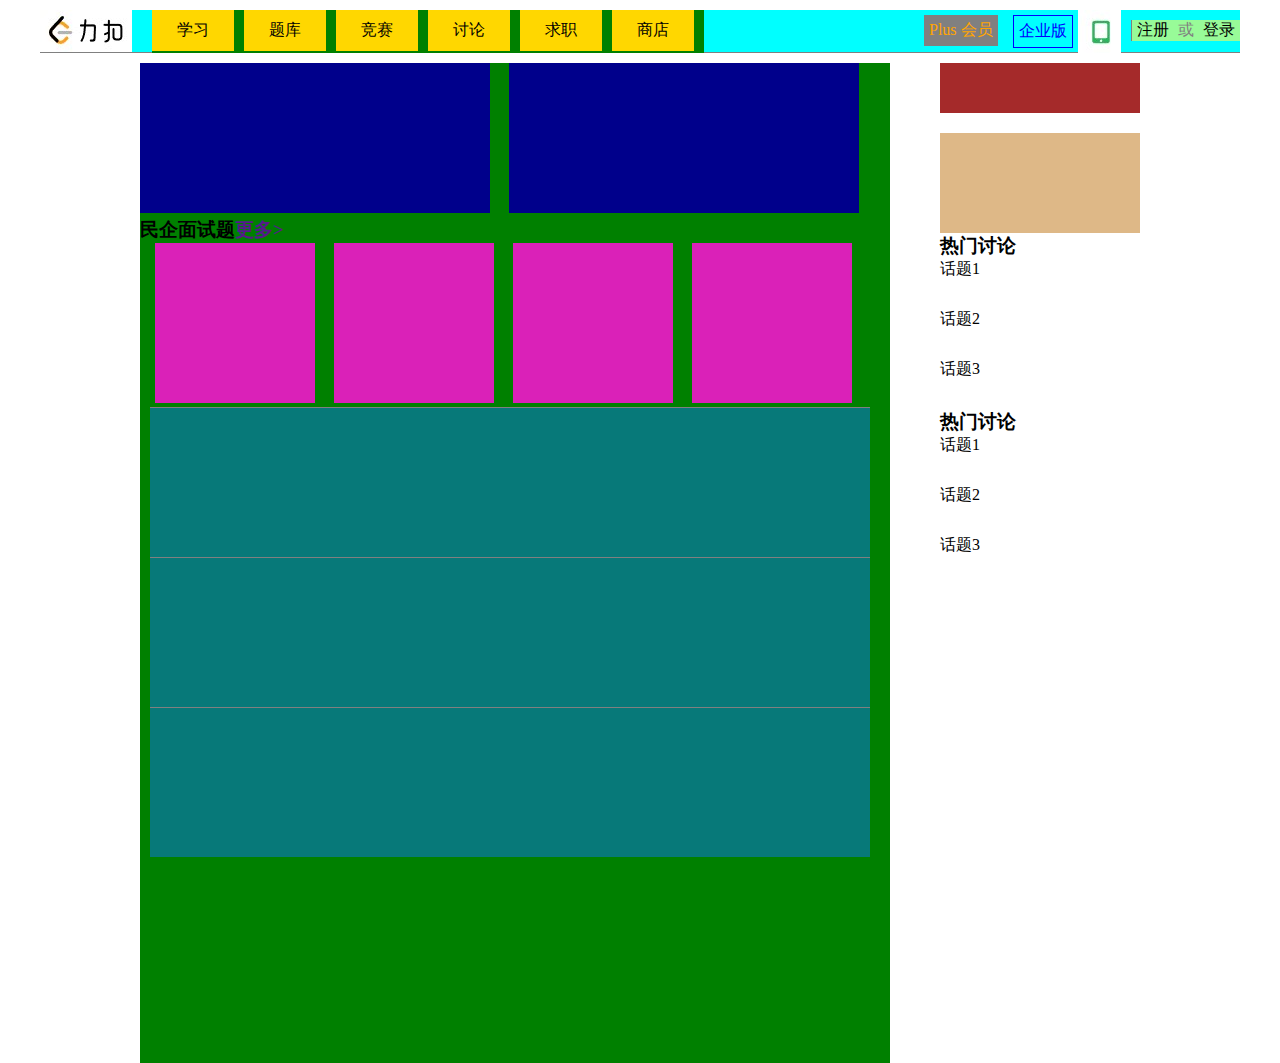
==== project/Index.html @ 1c1a1b1f "Add files via upload" ====
<!DOCTYPE html>
<html lang="en">
<head>
    <meta charset="UTF-8">
    <meta http-equiv="X-UA-Compatible" content="IE=edge">
    <meta name="viewport" content="width=device-width, initial-scale=1.0">
    <title>Document</title>
    <link rel="stylesheet" href="style.css">

</head>
<body>
<title>LeetCode</title>
<!-- 头部部分 -->
    <div class="header wrapper">
        <h1>
            <a href="" ><img src="img/logo.jpg" title=""></a>
        </h1>
        <!-- 导航区 -->
        <div class="navi-left">
         <ul>
            <li><a href="">学习</a></li>
            <li><a href="">题库</a></li>
            <li><a href="">竞赛</a></li>
            <li><a href="">讨论</a></li>
            <li><a href="">求职</a></li>
            <li><a href="">商店</a></li>
         </ul>
        </div>
         <!-- 剩余部分 -->
        <div class="navi-plus">
            Plus 会员
        </div>
        <a href="" class="enterprise">企业版</a>
        <a href=""><img src="img/phone.jpg" title=""></a>
        <div class="navi-right">
            <a href="">注册</a>
            或
            <a href="">登录</a>
        </div>
    </div>
<!-- 主体 -->
    <div class="main wrapper ">
        <!-- 左栏 -->
        <div class="left-part">
            <!-- 讨论部分 -->
            <div class="discussion">
                <ul>
                    <li></li>
                    <li></li>
                </ul>
            </div>
            <!-- 面试题部分 -->
            <div class="question">
                <h3>民企面试题<a href="">更多></a></h3>
                <ul>
                    <li></li>
                    <li></li>
                    <li></li>
                    <li></li>
                </ul>
            </div>
            <!-- 文章部分 -->
            <div class="article">
                <ul>
                    <li></li>
                    <li></li>
                    <li></li>
                </ul>
            </div>
        </div>

        <!-- 右栏 -->
        <div class="right-part">
        <!-- 搜索栏 -->
            <div class="search">

            </div>
        <!-- 轮播图 -->
            <div class="banner">

            </div>
        <!-- 热门讨论 -->
        <div class="rank">
            <h3>热门讨论</h3>
            <dl>
                <li>话题1</li>
                <li>话题2</li>
                <li>话题3</li>
            </dl>
            <div class="rank2">
                <h3>热门讨论</h3>
                <dl>
                    <li>话题1</li>
                    <li>话题2</li>
                    <li>话题3</li>
                </dl>
        </div>
        </div>
      
        
        
        
        <!-- <div class="choose">

        </div> -->
    </div>
    
</body>
</html>
---- project/style.css ----
* {
    margin: 0;
    padding: 0;
    box-sizing: border-box;
}
/* 清除超链接默认样式 */
li{
    list-style: none;
}
/* 清除li默认样式 */
a{
    text-decoration: none;
}
/* 清除浮动影响 */
.clearfix{
    overflow: hidden;
}
/* wrapper负责居中效果 */
.wrapper {
    margin: 0 auto;
    width: 1200px;
}
/* header负责顶部 */
.header {
height: 43px;
background-color: aqua;
border-bottom: 1px solid grey;
margin: 10px auto;
}
h1{
    float: left;
}
.navi-left {
float: left;
height: 43px;
margin: auto 20px;
background-color: green;
}
.navi-left li{
    float: left;
    margin-right: 10px;
    background-color: gold;
}
/* 文字内容 */
.navi-left li a{
    display: block;
    color: black;
    margin: 10px 20px;
    padding: 0 5px;
}
.navi-plus {
    float: left;
    margin: 5px 10px auto 200px;
    background-color: grey;
    padding: 5px 5px;
    color: orange;
}
.enterprise{
    display: block;
    float: left;
    border: 1px solid blue;
    margin: 5px 5px;
    padding: 5px;
    color: blue;
}
.navi-right{
    float: right;
    margin-top: 10px;
    color:gray;
    border-left: 1px solid gray;
    background-color: palegreen;
}
.navi-right a{
    display: inline;
    color: black;
    margin:10px 5px;
}
/*  讨论区*/
.main{
    width: 1000px;
    height: 1000px;
    background-color: transparent;
}
.left-part{
    background-color: green;
    float:left;
    height: 100%;
    width: 750px;
    /* margin-right: 250px; */
}
/* .right-part{
    height: 100%;
    background-color: red;
} */
/* .discussion{
    float: left;
} */
.discussion li{
display: inline-block;
width: 350px;
height: 150px;
background-color: darkblue;
margin-right: 15px;
}

/* .question{
    float: left;
    width: 300px;
    height: 150px;
    background-color: wheat;
} */
/* .question>a{
    color:gray;
} */
.question li{
    
    display: inline-block;
    width: 160px;
    height: 160px;
    background-color: rgb(218, 33, 184);
    margin-left: 15px;
}
.article li{
    width: 720px;
    height: 150px;
    background-color: #077979;
    border-top: 1px solid gray;
    margin: 0 10px;
}
/*  */
/* .choose{
    float: right;
    width: 200px;
    height: 70px;
    background-color: olive;
    margin-top: 100px;
} */
.search{
    float: right;
    width: 200px;
    height: 50px;
    background-color: brown;
}
.banner{
float:right;
width: 200px;
height: 100px;
background-color: burlywood;
margin-top: 20px;
}
.rank{
float: right;
width: 200px;
    
}
.rank li{
    height: 50px;
}
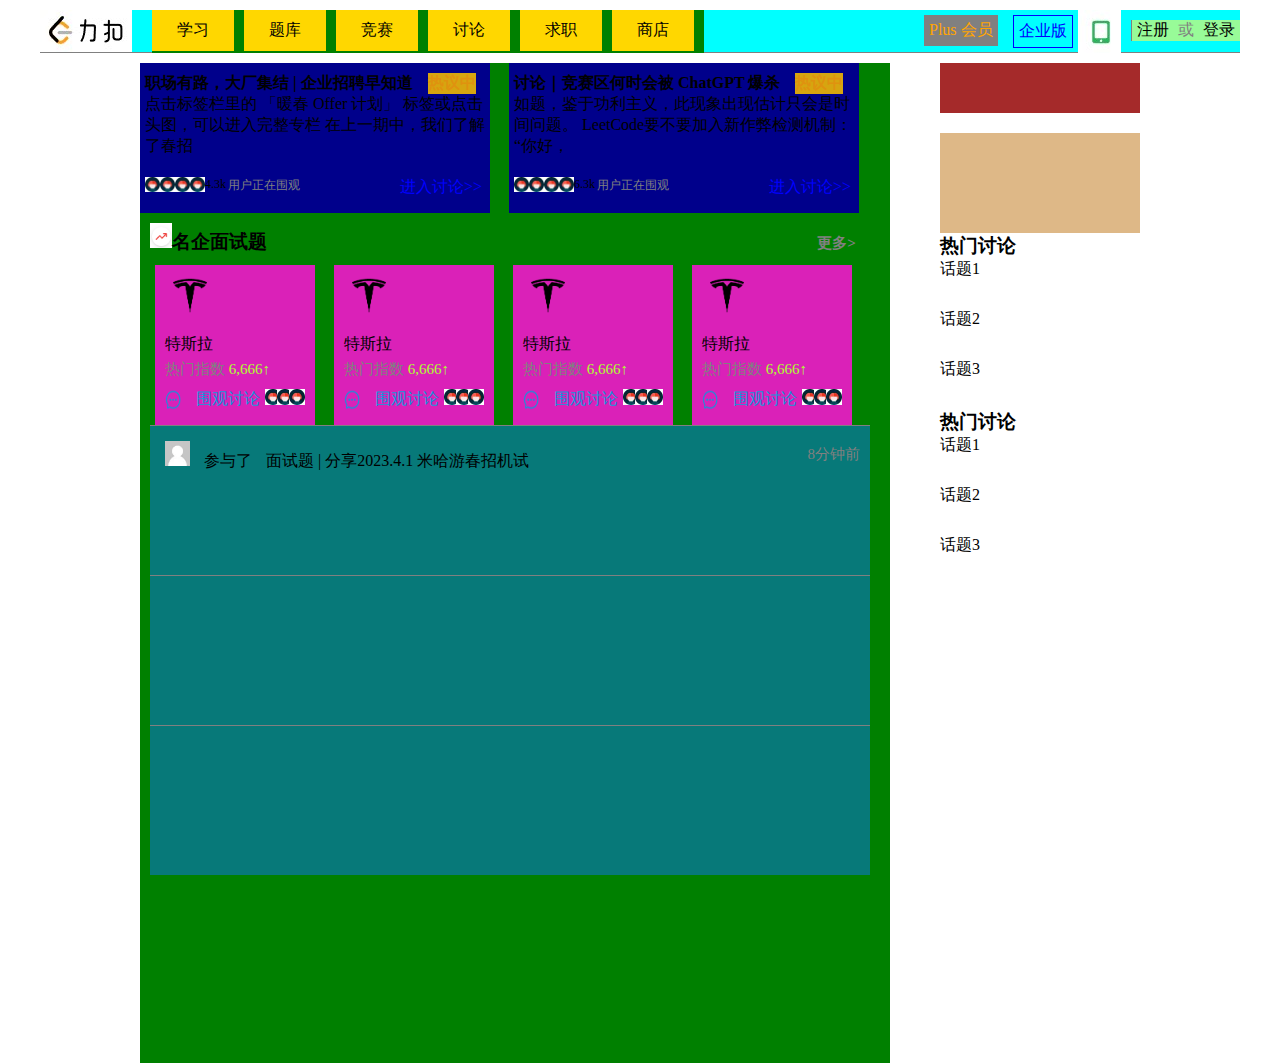
==== commit 5555da43: "Add files via upload" ====
--- a/project/Index.html
+++ b/project/Index.html
@@ -42,27 +42,143 @@
     <div class="main wrapper ">
         <!-- 左栏 -->
         <div class="left-part">
+
             <!-- 讨论部分 -->
             <div class="discussion">
                 <ul>
-                    <li></li>
-                    <li></li>
+                    <li>
+                        <a href="">
+                            <h4>职场有路，大厂集结  |  企业招聘早知道<span class="user-hot">热议中</span></h4>
+                            点击标签栏里的 「暖春 Offer 计划」 标签或点击头图，可以进入完整专栏 在上一期中，我们了解了春招
+                            <div class="user-bottom">
+                                <span class="user">
+                                    <div class="user-img"><img src="img/user/1.jpg"></div>
+                                    <div class="user-img"><img src="img/user/1.jpg"></div>
+                                    <div class="user-img"><img src="img/user/1.jpg"></div>
+                                    <div class="user-img"><img src="img/user/1.jpg"></div>
+                                </span>
+                                <span class="user-num-1">4.3k</span>
+                                <span class="user-num-2">用户正在围观</span>
+                                <span class="user-enter">进入讨论>></span>
+                            </div>
+                            
+                        </a>
+                    </li>
+                    <li>
+                        <a href="">
+                            <h4>讨论｜竞赛区何时会被 ChatGPT 爆杀<span class="user-hot">热议中</span></h4></h4>
+                            如题，鉴于功利主义，此现象出现估计只会是时间问题。 LeetCode要不要加入新作弊检测机制：“你好，
+                            <div class="user-bottom">
+                                <span class="user">
+                                    <div class="user-img"><img src="img/user/1.jpg"></div>
+                                    <div class="user-img"><img src="img/user/1.jpg"></div>
+                                    <div class="user-img"><img src="img/user/1.jpg"></div>
+                                    <div class="user-img"><img src="img/user/1.jpg"></div>
+                                </span>
+                                <span class="user-num-1">6.3k</span>
+                                <span class="user-num-2">用户正在围观</span>
+                                <span class="user-enter">进入讨论>></span>
+                            </div>
+                            
+                        </a>
+
+                    </li>
                 </ul>
             </div>
+
             <!-- 面试题部分 -->
             <div class="question">
-                <h3>民企面试题<a href="">更多></a></h3>
+                <h3><img class="question-img" src="img/屏幕截图 2023-03-13 212147.png">名企面试题<span><a class="question-more" href="">更多></a></span></h3>
+                
                 <ul>
-                    <li></li>
-                    <li></li>
-                    <li></li>
-                    <li></li>
+                    <li>
+                     <a class="company" href="">
+                        <img src="img/company (1).png">
+                        <div class="company-name">特斯拉</div>
+                        <div class="company-hot">热门指数
+                            <span class="company-num">6,666↑</span>
+                        </div>
+                     </a>
+                     <a class="company-discuss" href="">
+                        <img src="img/消息-置灰 (1).png">
+                        <span>围观讨论</span>
+                        <span class="company-user">
+                            <div><img src="img/user/1.jpg"></div>
+                            <div><img src="img/user/1.jpg"></div>
+                            <div><img src="img/user/1.jpg"></div>
+                        </span>
+                     </a>   
+                    </li>
+                    <li>
+                        <a class="company" href="">
+                           <img src="img/company (1).png">
+                           <div class="company-name">特斯拉</div>
+                           <div class="company-hot">热门指数
+                               <span class="company-num">6,666↑</span>
+                           </div>
+                        </a>
+                        <a class="company-discuss" href="">
+                           <img src="img/消息-置灰 (1).png">
+                           <span>围观讨论</span>
+                           <span class="company-user">
+                               <div><img src="img/user/1.jpg"></div>
+                               <div><img src="img/user/1.jpg"></div>
+                               <div><img src="img/user/1.jpg"></div>
+                           </span>
+                        </a>   
+                    </li>
+                    <li>
+                        <a class="company" href="">
+                           <img src="img/company (1).png">
+                           <div class="company-name">特斯拉</div>
+                           <div class="company-hot">热门指数
+                               <span class="company-num">6,666↑</span>
+                           </div>
+                        </a>
+                        <a class="company-discuss" href="">
+                           <img src="img/消息-置灰 (1).png">
+                           <span>围观讨论</span>
+                           <span class="company-user">
+                               <div><img src="img/user/1.jpg"></div>
+                               <div><img src="img/user/1.jpg"></div>
+                               <div><img src="img/user/1.jpg"></div>
+                           </span>
+                        </a>   
+                    </li>
+                    <li>
+                        <a class="company" href="">
+                           <img src="img/company (1).png">
+                           <div class="company-name">特斯拉</div>
+                           <div class="company-hot">热门指数
+                               <span class="company-num">6,666↑</span>
+                           </div>
+                        </a>
+                        <a class="company-discuss" href="">
+                           <img src="img/消息-置灰 (1).png">
+                           <span>围观讨论</span>
+                           <span class="company-user">
+                               <div><img src="img/user/1.jpg"></div>
+                               <div><img src="img/user/1.jpg"></div>
+                               <div><img src="img/user/1.jpg"></div>
+                           </span>
+                        </a>   
+                    </li>
                 </ul>
             </div>
+
             <!-- 文章部分 -->
             <div class="article">
                 <ul>
-                    <li></li>
+                    <li>
+                        <div class="article-title">
+                           <div>
+                                <a href=""><img src="img/user/2.jpg"></a>
+                                <span>参与了</span>
+                                <a href="">面试题 | 分享2023.4.1 米哈游春招机试</a>
+                           </div>
+                            <div class="article-min">8分钟前</div>
+                        </div>
+                    </li>
                     <li></li>
                     <li></li>
                 </ul>
--- a/project/style.css
+++ b/project/style.css
@@ -10,6 +10,7 @@
 /* 清除li默认样式 */
 a{
     text-decoration: none;
+    color: black;
 }
 /* 清除浮动影响 */
 .clearfix{
@@ -101,6 +102,7 @@
 height: 150px;
 background-color: darkblue;
 margin-right: 15px;
+padding: 10px 5px;
 }
 
 /* .question{
@@ -112,6 +114,51 @@
 /* .question>a{
     color:gray;
 } */
+
+
+/* 讨论区样式 */
+/* .choose{
+    float: right;
+    width: 200px;
+    height: 70px;
+    background-color: olive;
+    margin-top: 100px;
+} */
+.user-bottom{
+    display: flex;
+    margin-top: 20px;
+}
+.user-hot{
+    display: inline-block;
+    background-color: #d6a510;
+    color: #e28e0fd6;
+    margin-left: 15px;
+}
+.user{
+display: flex;
+flex-wrap: nowrap;
+flex-direction: row;
+}
+.user-img img{
+    width: 15px;
+}
+.user-num-1{
+    display: flex;
+    font-size: 12px;
+    margin-right: 2px;
+}
+.user-num-2{
+    display: flex;
+    font-size: 12px;
+    color: gray;
+}
+.user-enter{
+    position: relative;
+    right: -100px;
+    color: blue;
+}
+
+/* 面试题区样式 */
 .question li{
     
     display: inline-block;
@@ -120,6 +167,60 @@
     background-color: rgb(218, 33, 184);
     margin-left: 15px;
 }
+.question h3{
+    margin: 10px;
+}
+.question-img{
+    height: 25px;
+    
+}
+.question-more{
+    position: relative;
+    left: 550px;
+    font-size: 15px;
+    color:  gray;
+}
+.company img{
+    width: 50px;
+    margin: 5px 10px;
+}
+.company-name{
+    margin: 5px 10px;
+}
+.company-hot{
+    font-size: 15px;
+    color: grey;
+    margin: 5px 10px;
+}
+.company-num{
+    width:10px;
+    color:greenyellow;
+}
+.company-discuss{
+    display: flex;
+    margin: 10px 10px;
+
+}
+.company-discuss img{
+    width: 16px;
+    margin-right: 10px;
+}
+.company-discuss span{
+    font-size: 16px;
+    color: #1296db;
+    margin-left: 5px;
+}
+.company-user{
+    display: flex;
+    flex-wrap: nowrap;
+    flex-direction: row;
+    width: 16px;
+}
+.company-user div{
+    width: 12px;
+}
+/* 文章区样式 */
+
 .article li{
     width: 720px;
     height: 150px;
@@ -127,14 +228,26 @@
     border-top: 1px solid gray;
     margin: 0 10px;
 }
-/*  */
-/* .choose{
-    float: right;
-    width: 200px;
-    height: 70px;
-    background-color: olive;
-    margin-top: 100px;
-} */
+
+.article-title{
+    display: flex;
+    margin-top: 10px;
+    justify-content: space-between;
+    align-items: center;
+}
+.article-title img{
+    width: 25px;
+    margin-top: 5px;
+    margin-left: 15px;
+}
+.article-title span{
+    margin:0 10px;
+}
+.article-min{
+    color: gray;
+    margin-right: 10px;
+    font-size: 15px;
+}
 .search{
     float: right;
     width: 200px;
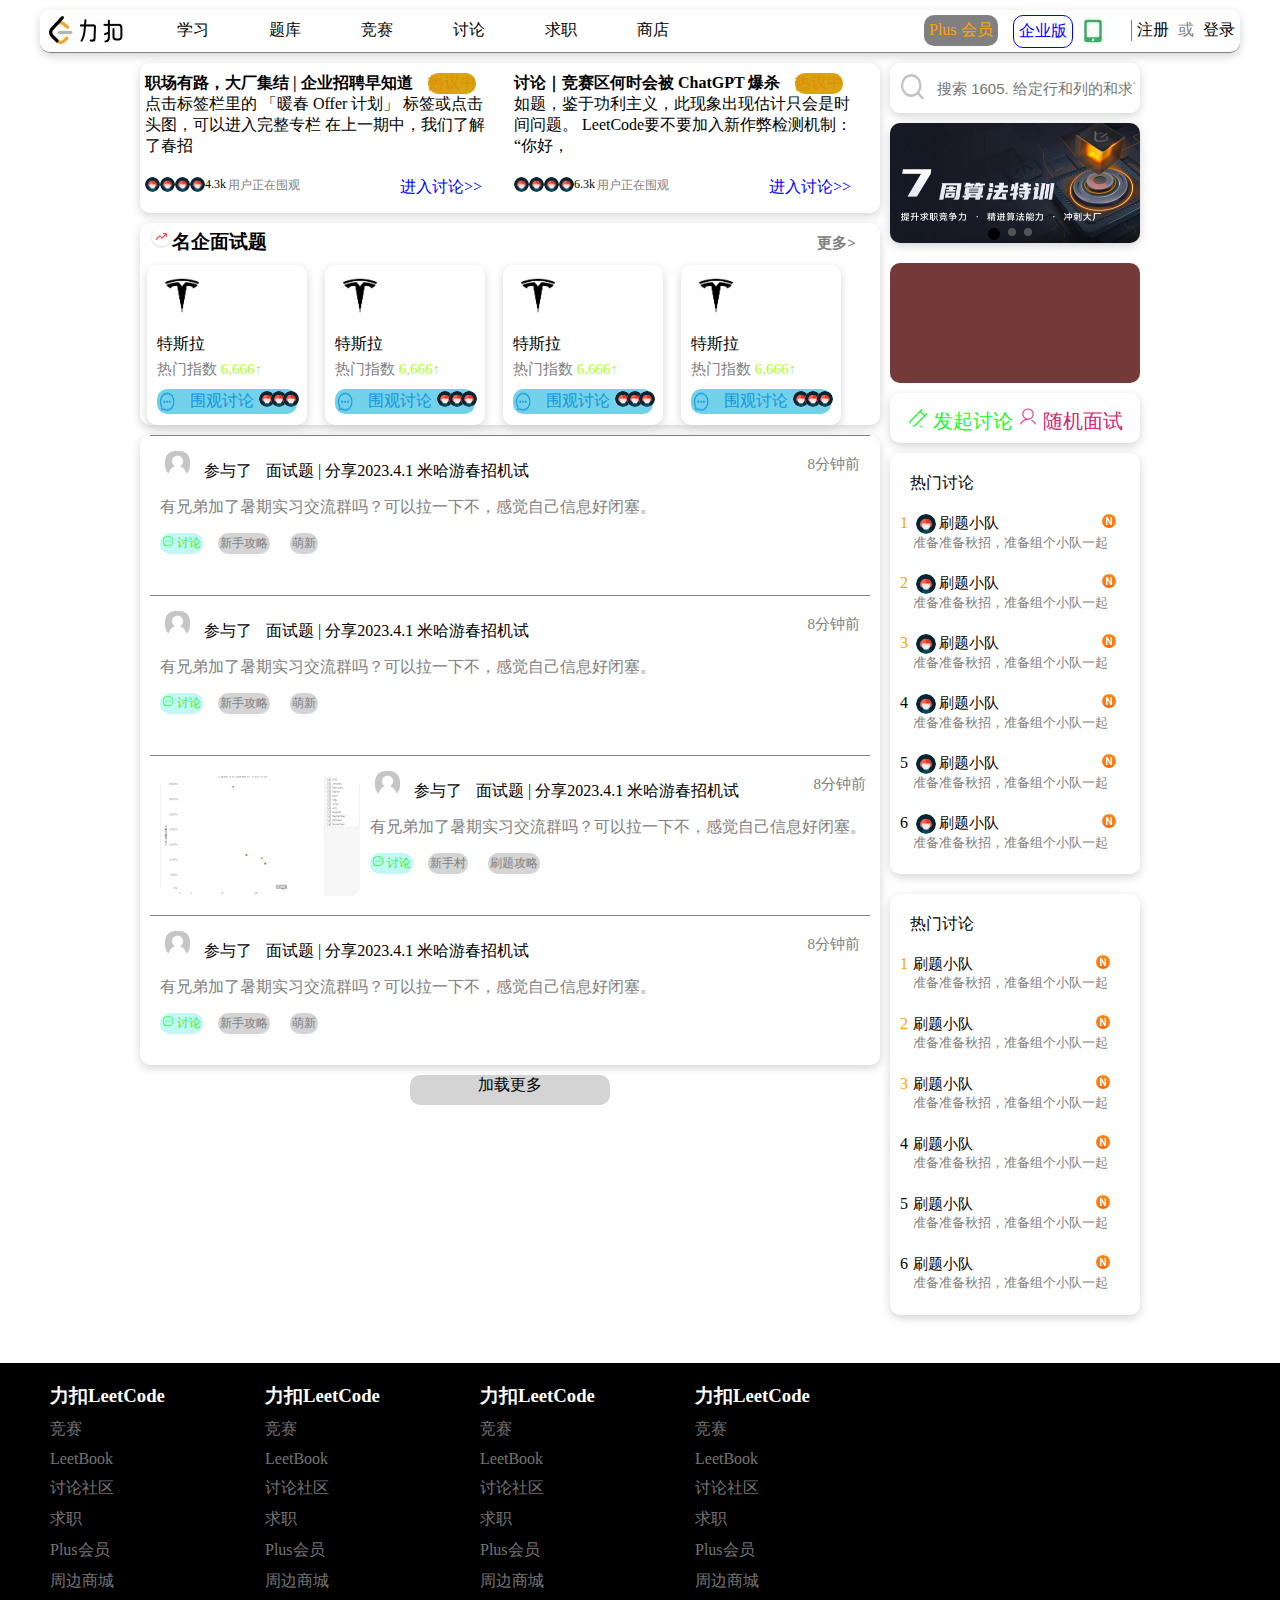
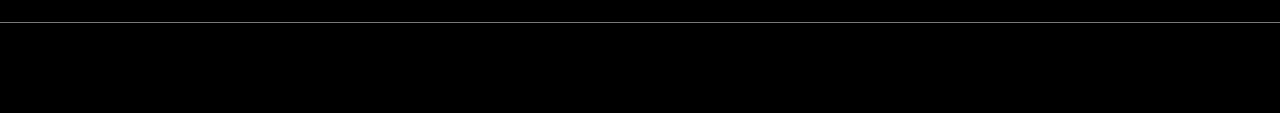
==== commit 636ec5e4: "Add files via upload" ====
--- a/project/Index.html
+++ b/project/Index.html
@@ -11,7 +11,7 @@
 <body>
 <title>LeetCode</title>
 <!-- 头部部分 -->
-    <div class="header wrapper">
+    <div class="header wrapper shadow">
         <h1>
             <a href="" ><img src="img/logo.jpg" title=""></a>
         </h1>
@@ -26,12 +26,12 @@
             <li><a href="">商店</a></li>
          </ul>
         </div>
-         <!-- 剩余部分 -->
+         <!-- 导航剩余部分 -->
         <div class="navi-plus">
             Plus 会员
         </div>
         <a href="" class="enterprise">企业版</a>
-        <a href=""><img src="img/phone.jpg" title=""></a>
+        <a href="" ><img class="navi-phone" src="img/phone.jpg" title=""></a>
         <div class="navi-right">
             <a href="">注册</a>
             或
@@ -44,7 +44,7 @@
         <div class="left-part">
 
             <!-- 讨论部分 -->
-            <div class="discussion">
+            <div class="discussion shadow">
                 <ul>
                     <li>
                         <a href="">
@@ -87,7 +87,7 @@
             </div>
 
             <!-- 面试题部分 -->
-            <div class="question">
+            <div class="question shadow">
                 <h3><img class="question-img" src="img/屏幕截图 2023-03-13 212147.png">名企面试题<span><a class="question-more" href="">更多></a></span></h3>
                 
                 <ul>
@@ -167,7 +167,7 @@
             </div>
 
             <!-- 文章部分 -->
-            <div class="article">
+            <div class="article shadow">
                 <ul>
                     <li>
                         <div class="article-title">
@@ -178,38 +178,291 @@
                            </div>
                             <div class="article-min">8分钟前</div>
                         </div>
-                    </li>
-                    <li></li>
-                    <li></li>
+                        <a>
+                            <div class="article-text">有兄弟加了暑期实习交流群吗？可以拉一下不，感觉自己信息好闭塞。</div>
+                        </a>
+                        <div class="article-bottom">
+                            <div class="article-series">
+                                <img src="img/消息-置灰 (2).png">
+                                <a href="">讨论</a>
+                            </div>
+                            <div class="article-tag">
+                                <a href="">新手攻略</a>
+                            </div>
+                            <div class="article-tag">
+                                <a href="">萌新</a>
+                            </div>
+                        </div>
+                    </li>
+                    <li>
+                        <div class="article-title">
+                           <div>
+                                <a href=""><img src="img/user/2.jpg"></a>
+                                <span>参与了</span>
+                                <a href="">面试题 | 分享2023.4.1 米哈游春招机试</a>
+                           </div>
+                            <div class="article-min">8分钟前</div>
+                        </div>
+                        <a>
+                            <div class="article-text">有兄弟加了暑期实习交流群吗？可以拉一下不，感觉自己信息好闭塞。</div>
+                        </a>
+                        <div class="article-bottom">
+                            <div class="article-series">
+                                <img src="img/消息-置灰 (2).png">
+                                <a href="">讨论</a>
+                            </div>
+                            <div class="article-tag">
+                                <a href="">新手攻略</a>
+                            </div>
+                            <div class="article-tag">
+                                <a href="">萌新</a>
+                            </div>
+                        </div>
+                    </li>
+                    <li  class="article-img">
+                      
+                        <a >
+                            <img src="img/1678781703-OGLTBV-Screenshot 2023-03-14 161003.webp"> 
+                         </a>
+                        
+                      <div>
+                        <div class="article-title">
+                           <div>
+                                <a href=""><img src="img/user/2.jpg"></a>
+                                <span>参与了</span>
+                                <a href="">面试题 | 分享2023.4.1 米哈游春招机试</a>
+                           </div>
+                            <div class="article-min">8分钟前</div>
+                        </div>
+                        <a>
+                            <div class="article-text">有兄弟加了暑期实习交流群吗？可以拉一下不，感觉自己信息好闭塞。</div>
+                        </a>
+                        <div class="article-bottom">
+                            <div class="article-series">
+                                <img src="img/消息-置灰 (2).png">
+                                <a href="">讨论</a>
+                            </div>
+                            <div class="article-tag">
+                                <a href="">新手村</a>
+                            </div>
+                            <div class="article-tag">
+                                <a href="">刷题攻略</a>
+                            </div>
+                        </div>
+                      </div>
+                    </li>
+                    <li>
+                        <div class="article-title">
+                           <div>
+                                <a href=""><img src="img/user/2.jpg"></a>
+                                <span>参与了</span>
+                                <a href="">面试题 | 分享2023.4.1 米哈游春招机试</a>
+                           </div>
+                            <div class="article-min">8分钟前</div>
+                        </div>
+                        <a>
+                            <div class="article-text">有兄弟加了暑期实习交流群吗？可以拉一下不，感觉自己信息好闭塞。</div>
+                        </a>
+                        <div class="article-bottom">
+                            <div class="article-series">
+                                <img src="img/消息-置灰 (2).png">
+                                <a href="">讨论</a>
+                            </div>
+                            <div class="article-tag">
+                                <a href="">新手攻略</a>
+                            </div>
+                            <div class="article-tag">
+                                <a href="">萌新</a>
+                            </div>
+                        </div>
+                    </li>
                 </ul>
             </div>
+            <div class="article-more wrapper">加载更多</div>
         </div>
 
         <!-- 右栏 -->
         <div class="right-part">
         <!-- 搜索栏 -->
-            <div class="search">
-
+            <div class="search shadow">
+                <img src="img/搜索.png" alt="">
+                <input class="search-text" type="text"
+                value placeholder="搜索 1605. 给定行和列的和求可行矩阵"
+                >
+                <ul class="result-list">
+                    <li><a href="">历史记录</a></li>
+                </ul>
             </div>
         <!-- 轮播图 -->
-            <div class="banner">
-
-            </div>
+            <div class="banner shadow">
+                <ul class="banner-item-list">
+                    <li class="banner-item active"><a href=""><img src="img/ad/ad1.webp"></a></li>
+                    <li class="banner-item"><a href=""><img src="img/ad/ad2.webp"></a></li>
+                    <li class="banner-item"><a href=""><img src="img/ad/ad3.webp"></a></li>
+                </ul>
+                <ul class="banner-point-list">
+                    <li class="point active" data-index=0></li>
+                    <li class="point" data-index=1></li>
+                    <li class="point" data-index=2></li>
+                </ul>
+            </div>
+        <!-- 广告区 -->
+        <div class="ad">
+
+        </div>
+            <!-- 两个入口区 -->
+        <div class="enter shadow">
+            <a href="" class="enter-dis">
+                <img src="img/修改.png">
+                发起讨论
+            </a>
+            <a href="" class="enter-int">
+                <img src="img/我的 (1).png">
+                随机面试
+            </a>
+        </div>
         <!-- 热门讨论 -->
-        <div class="rank">
-            <h3>热门讨论</h3>
-            <dl>
-                <li>话题1</li>
-                <li>话题2</li>
-                <li>话题3</li>
-            </dl>
-            <div class="rank2">
-                <h3>热门讨论</h3>
-                <dl>
-                    <li>话题1</li>
-                    <li>话题2</li>
-                    <li>话题3</li>
-                </dl>
+        <div class="rank1 shadow">
+            <div class="rank-head">热门讨论</div>
+            <div class="rank-block">
+                <div class="rank-row">
+                    <div class="rank-num-t">1</div>
+                    <a href="" class="rank-content">
+                        <div class="rank-title">
+                            <img src="img/user/1.png">
+                            <div>刷题小队</div>
+                            <img src="img/new.77389df8.png">
+                        </div>
+                        <div class="rank-text">准备准备秋招，准备组个小队一起刷，有好兄弟一起吗，大概每天3道左右😬</div>
+                    </a>
+                </div>
+                <div class="rank-row">
+                    <div class="rank-num-t">2</div>
+                    <a href="" class="rank-content">
+                        <div class="rank-title">
+                            <img src="img/user/1.png">
+                            <div>刷题小队</div>
+                            <img src="img/new.77389df8.png">
+                        </div>
+                        <div class="rank-text">准备准备秋招，准备组个小队一起刷，有好兄弟一起吗，大概每天3道左右😬</div>
+                    </a>
+                </div>
+                <div class="rank-row">
+                    <div class="rank-num-t">3</div>
+                    <a href="" class="rank-content">
+                        <div class="rank-title">
+                            <img src="img/user/1.png">
+                            <div>刷题小队</div>
+                            <img src="img/new.77389df8.png">
+                        </div>
+                        <div class="rank-text">准备准备秋招，准备组个小队一起刷，有好兄弟一起吗，大概每天3道左右😬</div>
+                    </a>
+                </div>
+                <div class="rank-row">
+                    <div class="rank-num">4</div>
+                    <a href="" class="rank-content">
+                        <div class="rank-title">
+                            <img src="img/user/1.png">
+                            <div>刷题小队</div>
+                            <img src="img/new.77389df8.png">
+                        </div>
+                        <div class="rank-text">准备准备秋招，准备组个小队一起刷，有好兄弟一起吗，大概每天3道左右😬</div>
+                    </a>
+                </div>
+                <div class="rank-row">
+                    <div class="rank-num">5</div>
+                    <a href="" class="rank-content">
+                        <div class="rank-title">
+                            <img src="img/user/1.png">
+                            <div>刷题小队</div>
+                            <img src="img/new.77389df8.png">
+                        </div>
+                        <div class="rank-text">准备准备秋招，准备组个小队一起刷，有好兄弟一起吗，大概每天3道左右😬</div>
+                    </a>
+                </div>
+                <div class="rank-row">
+                    <div class="rank-num">6</div>
+                    <a href="" class="rank-content">
+                        <div class="rank-title">
+                            <img src="img/user/1.png">
+                            <div>刷题小队</div>
+                            <img src="img/new.77389df8.png">
+                        </div>
+                        <div class="rank-text">准备准备秋招，准备组个小队一起刷，有好兄弟一起吗，大概每天3道左右😬</div>
+                    </a>
+                </div>
+            </div>
+
+            
+        </div>
+
+        <!-- 热门题解 -->
+        <div class="rank1 shadow">
+            <div class="rank-head">热门讨论</div>
+            <div class="rank-block">
+                <div class="rank-row">
+                    <div class="rank-num-t">1</div>
+                    <a href="" class="rank-content">
+                        <div class="rank-title-t">
+                            <div>刷题小队</div>
+                            <img src="img/new.77389df8.png">
+                        </div>
+                        <div class="rank-text">准备准备秋招，准备组个小队一起刷，有好兄弟一起吗，大概每天3道左右😬</div>
+                    </a>
+                </div>
+                <div class="rank-row">
+                    <div class="rank-num-t">2</div>
+                    <a href="" class="rank-content">
+                        <div class="rank-title-t">
+                            <div>刷题小队</div>
+                            <img src="img/new.77389df8.png">
+                        </div>
+                        <div class="rank-text">准备准备秋招，准备组个小队一起刷，有好兄弟一起吗，大概每天3道左右😬</div>
+                    </a>
+                </div>
+                <div class="rank-row">
+                    <div class="rank-num-t">3</div>
+                    <a href="" class="rank-content">
+                        <div class="rank-title-t">
+                            <div>刷题小队</div>
+                            <img src="img/new.77389df8.png">
+                        </div>
+                        <div class="rank-text">准备准备秋招，准备组个小队一起刷，有好兄弟一起吗，大概每天3道左右😬</div>
+                    </a>
+                </div>
+                <div class="rank-row">
+                    <div class="rank-num">4</div>
+                    <a href="" class="rank-content">
+                        <div class="rank-title-t">
+                            <div>刷题小队</div>
+                            <img src="img/new.77389df8.png">
+                        </div>
+                        <div class="rank-text">准备准备秋招，准备组个小队一起刷，有好兄弟一起吗，大概每天3道左右😬</div>
+                    </a>
+                </div>
+                <div class="rank-row">
+                    <div class="rank-num">5</div>
+                    <a href="" class="rank-content">
+                        <div class="rank-title-t">
+                            <div>刷题小队</div>
+                            <img src="img/new.77389df8.png">
+                        </div>
+                        <div class="rank-text">准备准备秋招，准备组个小队一起刷，有好兄弟一起吗，大概每天3道左右😬</div>
+                    </a>
+                </div>
+                <div class="rank-row">
+                    <div class="rank-num">6</div>
+                    <a href="" class="rank-content">
+                        <div class="rank-title-t">
+                            <div>刷题小队</div>
+                            <img src="img/new.77389df8.png">
+                        </div>
+                        <div class="rank-text">准备准备秋招，准备组个小队一起刷，有好兄弟一起吗，大概每天3道左右😬</div>
+                    </a>
+                </div>
+            </div>
+
+            
         </div>
         </div>
       
@@ -220,6 +473,56 @@
 
         </div> -->
     </div>
-    
+    <footer>
+        <div class="footer-bassic">
+            <nav>
+                <div class="nav-sort">
+                    <div>
+                        <h3><a href="" class="nav-head">力扣LeetCode</a></h3>
+                        <a href="" class="nav-a">竞赛</a>
+                        <a href="" class="nav-a">LeetBook</a>
+                        <a href="" class="nav-a">讨论社区</a>
+                        <a href="" class="nav-a">求职</a>
+                        <a href="" class="nav-a">Plus会员</a>
+                        <a href="" class="nav-a">周边商城</a>
+                    </div>
+                    <div>
+                        <h3><a href="" class="nav-head">力扣LeetCode</a></h3>
+                        <a href="" class="nav-a">竞赛</a>
+                        <a href="" class="nav-a">LeetBook</a>
+                        <a href="" class="nav-a">讨论社区</a>
+                        <a href="" class="nav-a">求职</a>
+                        <a href="" class="nav-a">Plus会员</a>
+                        <a href="" class="nav-a">周边商城</a>
+                    </div>
+                    <div>
+                        <h3><a href="" class="nav-head">力扣LeetCode</a></h3>
+                        <a href="" class="nav-a">竞赛</a>
+                        <a href="" class="nav-a">LeetBook</a>
+                        <a href="" class="nav-a">讨论社区</a>
+                        <a href="" class="nav-a">求职</a>
+                        <a href="" class="nav-a">Plus会员</a>
+                        <a href="" class="nav-a">周边商城</a>
+                    </div>
+                    <div>
+                        <h3><a href="" class="nav-head">力扣LeetCode</a></h3>
+                        <a href="" class="nav-a">竞赛</a>
+                        <a href="" class="nav-a">LeetBook</a>
+                        <a href="" class="nav-a">讨论社区</a>
+                        <a href="" class="nav-a">求职</a>
+                        <a href="" class="nav-a">Plus会员</a>
+                        <a href="" class="nav-a">周边商城</a>
+                    </div>
+                </div>
+                <div class="nav-media">
+                    <span class="navi-img"><img ></span>
+                </div>
+            </nav>
+            <section>
+
+            </section>
+        </div>
+    </footer>
+    <script src="my.js"></script>
 </body>
 </html>--- a/project/style.css
+++ b/project/style.css
@@ -2,6 +2,10 @@
     margin: 0;
     padding: 0;
     box-sizing: border-box;
+    border-radius: 10px;
+}
+.shadow{
+    box-shadow: 0 3px 10px #d4d4d4,0 1px 2px #d4d4d400;
 }
 /* 清除超链接默认样式 */
 li{
@@ -24,7 +28,7 @@
 /* header负责顶部 */
 .header {
 height: 43px;
-background-color: aqua;
+/* background-color: aqua; */
 border-bottom: 1px solid grey;
 margin: 10px auto;
 }
@@ -35,12 +39,12 @@
 float: left;
 height: 43px;
 margin: auto 20px;
-background-color: green;
+/* background-color: green; */
 }
 .navi-left li{
     float: left;
     margin-right: 10px;
-    background-color: gold;
+    /* background-color: gold; */
 }
 /* 文字内容 */
 .navi-left li a{
@@ -56,6 +60,10 @@
     padding: 5px 5px;
     color: orange;
 }
+.navi-phone{
+    
+    margin-top: 7px;;
+}
 .enterprise{
     display: block;
     float: left;
@@ -69,7 +77,8 @@
     margin-top: 10px;
     color:gray;
     border-left: 1px solid gray;
-    background-color: palegreen;
+    border-radius: 0;
+    /* background-color: palegreen; */
 }
 .navi-right a{
     display: inline;
@@ -81,17 +90,19 @@
     width: 1000px;
     height: 1000px;
     background-color: transparent;
+    display: flex;
+    border-radius: 0;
 }
 .left-part{
-    background-color: green;
+    /* background-color: green; */
     float:left;
     height: 100%;
     width: 750px;
     /* margin-right: 250px; */
 }
 /* .right-part{
-    height: 100%;
-    background-color: red;
+    border-radius: 0;
+
 } */
 /* .discussion{
     float: left;
@@ -100,7 +111,7 @@
 display: inline-block;
 width: 350px;
 height: 150px;
-background-color: darkblue;
+/* background-color: darkblue; */
 margin-right: 15px;
 padding: 10px 5px;
 }
@@ -164,8 +175,9 @@
     display: inline-block;
     width: 160px;
     height: 160px;
-    background-color: rgb(218, 33, 184);
-    margin-left: 15px;
+    /* background-color: rgb(218, 33, 184); */
+    margin: 0 7px;
+    box-shadow: 0 3px 10px #d4d4d4,0 1px 2px #d4d4d400;
 }
 .question h3{
     margin: 10px;
@@ -199,6 +211,8 @@
 .company-discuss{
     display: flex;
     margin: 10px 10px;
+    background-color: #73d1ea;
+    padding: 2px 2px;
 
 }
 .company-discuss img{
@@ -224,11 +238,23 @@
 .article li{
     width: 720px;
     height: 150px;
-    background-color: #077979;
+    /* background-color: #077979; */
     border-top: 1px solid gray;
-    margin: 0 10px;
-}
-
+    margin: 10px 10px;
+    border-radius: 0;
+    flex-direction: column;
+}
+.article-img{
+    display: flex;
+    flex-wrap: wrap;
+    align-content: stretch;
+}
+.article-img>a>img{
+    margin-left: 10px;
+    margin-top: 20px;
+    width: 200px;
+    height: 120px;
+}
 .article-title{
     display: flex;
     margin-top: 10px;
@@ -248,24 +274,277 @@
     margin-right: 10px;
     font-size: 15px;
 }
+.article-text{
+    margin:15px 10px;
+    color:grey;
+
+}
+.article-bottom{
+    display: flex;
+    margin: 0 10px;
+}
+.article-series{
+    
+    font-size: 12px;
+    background-color: #c2f7f7;
+    padding: 2px 2px;
+    margin-right: 5px;
+}
+.article-series a{
+    color: #1afa29;
+}
+.article-bottom img{
+    width:  12px;
+}
+.article-tag{
+    margin: 0 10px;
+    background-color: #d4d4d4;
+    
+    font-size: 12px;
+    padding: 2px 2px;
+}
+.article-tag a{
+    color: grey;
+}
+.article-more{
+    
+    text-align: center;
+    background-color: #d4d4d4;
+    width: 200px;
+    height: 30px;
+}
+
+/* 搜索栏样式 */
 .search{
-    float: right;
+    display: flex;
+    float: right;
+    width: 250px;
+    height: 50px;
+    border: 1px solid white;
+    /* background-color: brown; */
+}
+.search img{
+    width: 25px;
+    margin: 10px 10px;
+}
+.search-text{
+    color: grey;
+    border: 1px solid white;
+    font-size: 15px;
     width: 200px;
-    height: 50px;
-    background-color: brown;
-}
+}
+.result-list{
+    display: none;
+    float: right;
+    width: 200px;
+    border-top: 0;
+    background: #fff;
+}
+.search-text.active{
+    border: 1px solid #162bcf;
+}
+/* 轮播图 */
 .banner{
 float:right;
-width: 200px;
-height: 100px;
-background-color: burlywood;
-margin-top: 20px;
-}
-.rank{
+width: 250px;
+height: 120px;
+margin: 10px 0;
+position: relative;
+}
+.banner-item-list{
+    width: 250px;
+    height: 120px;
+    position: relative;
+}
+.banner-item{
+    width: 100%;
+    height: 100%;
+    /* list-style: none; */
+    position: absolute;
+    opacity: 0;
+    transition: all .8s;
+}
+.banner-item img{
+    width: 100%;
+    height: 100%;
+}
+.banner-item.active{
+    z-index: 10;
+    opacity: 1;
+}
+.banner-point-list{
+    position: absolute;
+    z-index: 200;
+    bottom: 3px;
+    right: 100px;
+}
+.point{
+    width: 8px;
+    height: 8px;
+    background-color: rgba(103, 103, 103, 0.749);
+    border-radius: 100%;
+    float: left;
+    margin-right: 8px;
+    
+    cursor: pointer;
+
+}
+.point.active{
+    width: 12px;
+    height: 12px;
+    background-color: rgb(0, 0, 0);
+    border-radius: 100%;
+    float: left;
+    margin-right: 8px;
+    border:2px solid rgb(0, 0, 0);
+    cursor: pointer;
+    transition: all 0.8s;
+}
+
+
+/* 广告区样式 */
+.ad{
+    float: right;
+    width:250px;
+    height: 120px;
+    background-color: #743939;
+    margin: 10px 0;
+}
+/* 两个入口样式 */
+.enter{
+    float: right;
+    display: flex;
+    width:250px;
+    height: 50px;
+    padding: 3px;
+    /* background-color: #46a3a8; */
+    padding: 15px;
+}
+.enter-dis{
+    color: #1afa29;
+    font-size: 20px;
+    text-align: center;
+    flex: 1 1 0;
+}
+.enter-dis img{
+    width: 20px;
+}
+.enter-int{
+    color: #d4237a;
+    text-align: center;
+    font-size: 20px;
+    flex: 1 1 0;
+}
+.enter-int img{
+    width: 20px;
+}
+
+
+
+/* 热门排名样式 */
+.rank1{
 float: right;
-width: 200px;
-    
-}
-.rank li{
+width: 250px;
+margin: 10px 0;
+
+}
+.rank-head{
+    margin: 20px;
+}
+.rank-row{
+    display: flex;
     height: 50px;
+    margin: 10px 0;
+    
+    
+}
+.rank-num{
+    margin-right: 5px;
+    margin-left: 10px;
+}
+.rank-num-t{
+    margin-right: 5px;
+    margin-left: 10px;
+    color: orange;
+}
+.rank-title{
+    display: flex;
+    font-size: 15px;
+    justify-content: space-around;
+}
+.rank-title-t{
+    display: flex;
+    font-size: 15px;
+    justify-content: space-around;
+}
+.rank-title div{
+    width: 160px;
+}
+.rank-title-t div{
+    width: 180px;
+}
+.rank-title img:first-child{
+    width: 20px;
+    height: 20px;
+    margin: 0 3px;
+}
+.rank-title img:last-child{
+    width: 14px;
+    height: 14px;
+    margin: 0 3px;
+}
+.rank-title-t img:last-child{
+    width: 14px;
+    height: 14px;
+    margin: 0 3px;
+}
+.rank-text{
+    color: gray;
+    height: 20px;
+    font-size: 13px;
+    width: 200px;
+    overflow: hidden;
+    text-overflow: ellipsis;
+}
+
+/* 版权页 */
+footer{
+    background-color: black;
+    height: 350px;
+    position: relative;
+    top: 300px;
+    border-radius: 0;
+}
+.footer-bassic{
+    margin: 0 auto;
+}
+nav{
+    border-bottom: 1px solid rgba(255, 255, 255, 0.463);
+    border-radius: 0;
+}
+.nav-sort{
+    display: flex;
+    flex-direction: row;
+    padding: 20px 50px;
+    max-width: 960px
+}
+.nav-sort div{
+    width: 25%;
+}
+.nav-head{
+    display: block;
+    color: white;
+    
+}
+.nav-a{
+    display: block;
+    color: rgba(255, 255, 255, 0.463);
+    margin: 10px 0;
+}
+.nav-media{
+    float: right;
+
+}
+.nav-img{
+    
 }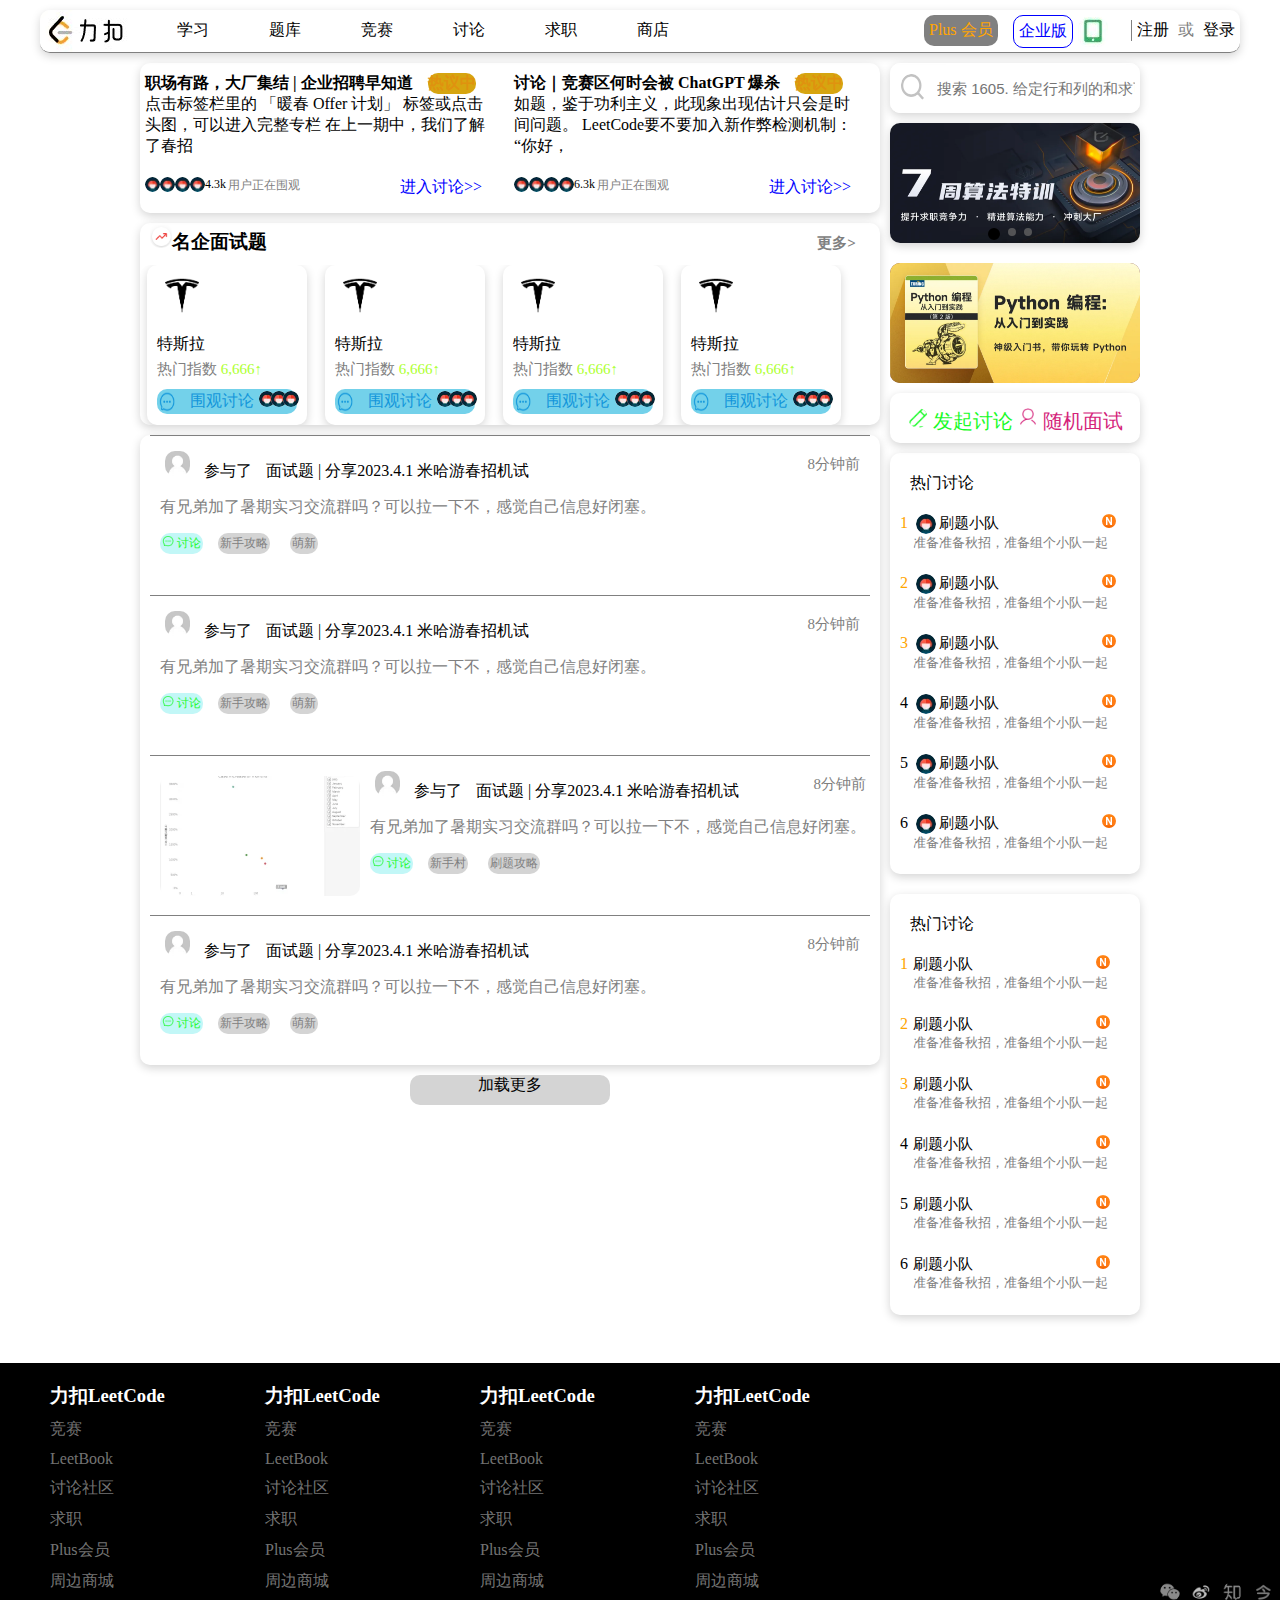
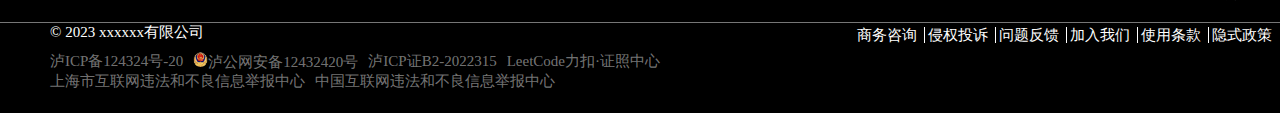
==== commit b80f6cda: "Add files via upload" ====
--- a/project/Index.html
+++ b/project/Index.html
@@ -163,6 +163,7 @@
                            </span>
                         </a>   
                     </li>
+                    
                 </ul>
             </div>
 
@@ -308,7 +309,7 @@
             </div>
         <!-- 广告区 -->
         <div class="ad">
-
+            <img src="img/ad/ad2.webp">
         </div>
             <!-- 两个入口区 -->
         <div class="enter shadow">
@@ -465,61 +466,75 @@
             
         </div>
         </div>
-      
-        
-        
-        
-        <!-- <div class="choose">
-
-        </div> -->
     </div>
+      <!-- 底部版权页 -->
     <footer>
         <div class="footer-bassic">
-            <nav>
-                <div class="nav-sort">
+            <nav class="footer">
+                <div class="footer-sort">
                     <div>
-                        <h3><a href="" class="nav-head">力扣LeetCode</a></h3>
-                        <a href="" class="nav-a">竞赛</a>
-                        <a href="" class="nav-a">LeetBook</a>
-                        <a href="" class="nav-a">讨论社区</a>
-                        <a href="" class="nav-a">求职</a>
-                        <a href="" class="nav-a">Plus会员</a>
-                        <a href="" class="nav-a">周边商城</a>
+                        <h3><a href="" class="footer-head">力扣LeetCode</a></h3>
+                        <a href="" class="footer-a">竞赛</a>
+                        <a href="" class="footer-a">LeetBook</a>
+                        <a href="" class="footer-a">讨论社区</a>
+                        <a href="" class="footer-a">求职</a>
+                        <a href="" class="footer-a">Plus会员</a>
+                        <a href="" class="footer-a">周边商城</a>
                     </div>
                     <div>
-                        <h3><a href="" class="nav-head">力扣LeetCode</a></h3>
-                        <a href="" class="nav-a">竞赛</a>
-                        <a href="" class="nav-a">LeetBook</a>
-                        <a href="" class="nav-a">讨论社区</a>
-                        <a href="" class="nav-a">求职</a>
-                        <a href="" class="nav-a">Plus会员</a>
-                        <a href="" class="nav-a">周边商城</a>
+                        <h3><a href="" class="footer-head">力扣LeetCode</a></h3>
+                        <a href="" class="footer-a">竞赛</a>
+                        <a href="" class="footer-a">LeetBook</a>
+                        <a href="" class="footer-a">讨论社区</a>
+                        <a href="" class="footer-a">求职</a>
+                        <a href="" class="footer-a">Plus会员</a>
+                        <a href="" class="footer-a">周边商城</a>
                     </div>
                     <div>
-                        <h3><a href="" class="nav-head">力扣LeetCode</a></h3>
-                        <a href="" class="nav-a">竞赛</a>
-                        <a href="" class="nav-a">LeetBook</a>
-                        <a href="" class="nav-a">讨论社区</a>
-                        <a href="" class="nav-a">求职</a>
-                        <a href="" class="nav-a">Plus会员</a>
-                        <a href="" class="nav-a">周边商城</a>
+                        <h3><a href="" class="footer-head">力扣LeetCode</a></h3>
+                        <a href="" class="footer-a">竞赛</a>
+                        <a href="" class="footer-a">LeetBook</a>
+                        <a href="" class="footer-a">讨论社区</a>
+                        <a href="" class="footer-a">求职</a>
+                        <a href="" class="footer-a">Plus会员</a>
+                        <a href="" class="footer-a">周边商城</a>
                     </div>
                     <div>
-                        <h3><a href="" class="nav-head">力扣LeetCode</a></h3>
-                        <a href="" class="nav-a">竞赛</a>
-                        <a href="" class="nav-a">LeetBook</a>
-                        <a href="" class="nav-a">讨论社区</a>
-                        <a href="" class="nav-a">求职</a>
-                        <a href="" class="nav-a">Plus会员</a>
-                        <a href="" class="nav-a">周边商城</a>
+                        <h3><a href="" class="footer-head">力扣LeetCode</a></h3>
+                        <a href="" class="footer-a">竞赛</a>
+                        <a href="" class="footer-a">LeetBook</a>
+                        <a href="" class="footer-a">讨论社区</a>
+                        <a href="" class="footer-a">求职</a>
+                        <a href="" class="footer-a">Plus会员</a>
+                        <a href="" class="footer-a">周边商城</a>
                     </div>
                 </div>
-                <div class="nav-media">
-                    <span class="navi-img"><img ></span>
+                <div class="footer-media">
+                    <span> <img src="img/media/wechat.png "></span>
+                    <a href=""><img class="footer-img" src="img/media/新浪.png"></a>
+                    <a href=""><img class="footer-img" src="img/media/知乎.png"></a> 
+                    <a href=""> <img class="footer-img" src="img/media/今日收入.png"></a>
                 </div>
             </nav>
             <section>
-
+                <a  class=" footer-company "href=""> © 2023 xxxxxx有限公司</a>
+                <div class="footer-link">
+                    <a href="">商务咨询</a>
+                    <a href="">侵权投诉</a>
+                    <a href="">问题反馈</a>
+                    <a href="">加入我们</a>
+                    <a href="">使用条款</a>
+                    <a href="">隐式政策</a>
+                </div>
+                <div class="footer-site">
+                    <a href="">泸ICP备124324号-20</a>
+                    <a href=""><img src="img/网安.png">泸公网安备12432420号</a>
+                    <a href="">泸ICP证B2-2022315</a>
+                    <a href="">LeetCode力扣·证照中心</a>
+                    <div class="lineBreak"></div>
+                    <a href="">上海市互联网违法和不良信息举报中心</a>
+                    <a href="">中国互联网违法和不良信息举报中心</a>
+                </div>
             </section>
         </div>
     </footer>
--- a/project/style.css
+++ b/project/style.css
@@ -170,6 +170,9 @@
 }
 
 /* 面试题区样式 */
+.question ul{
+    overflow: auto hidden;
+}
 .question li{
     
     display: inline-block;
@@ -408,8 +411,25 @@
     width:250px;
     height: 120px;
     background-color: #743939;
-    margin: 10px 0;
-}
+    margin-bottom: 10px;
+    margin-top: 10px;
+}
+.ad img{
+    float: right;
+    width:250px;
+    height: 120px;
+}
+.ad:hover{
+    float: right;
+    width:250px;
+    height: 120px;
+    background-color: #743939;
+    margin-bottom: 10px;
+    margin-top: 5px;
+    transition: all 0.8s;
+}
+
+
 /* 两个入口样式 */
 .enter{
     float: right;
@@ -514,37 +534,86 @@
     position: relative;
     top: 300px;
     border-radius: 0;
+    
 }
 .footer-bassic{
     margin: 0 auto;
+    
 }
 nav{
     border-bottom: 1px solid rgba(255, 255, 255, 0.463);
     border-radius: 0;
 }
-.nav-sort{
+.footer-sort{
     display: flex;
     flex-direction: row;
     padding: 20px 50px;
     max-width: 960px
 }
-.nav-sort div{
+.footer-sort div{
     width: 25%;
 }
-.nav-head{
+.footer-head{
     display: block;
     color: white;
     
 }
-.nav-a{
+.footer-a{
     display: block;
     color: rgba(255, 255, 255, 0.463);
     margin: 10px 0;
 }
-.nav-media{
-    float: right;
-
-}
-.nav-img{
-    
+.footer-media{
+    float: right;
+    position: relative;
+    top: -40px;
+
+}
+.footer-media img{
+    width: 20px;
+    margin-right: 7px;
+}
+.footer-link{
+    float: right;
+    position: relative;
+    right: -120px;
+    margin: 3px 5px;
+}
+.footer-link a{
+    color: white;
+    font-size: 15px;
+    padding: 0 3px;
+    border-left: 1px solid white;
+    border-radius: 0;
+}
+.footer-link a:first-child{
+    color: white;
+    font-size: 15px;
+    padding: 0 3px;
+    border-left: 0;
+    border-radius: 0;
+}
+.footer-company{
+    display: inline-block;
+    color: white;
+    font-size: 15px;
+    margin-left: 50px;
+}
+.footer-site{
+    display: flex;
+    flex-wrap: wrap;
+    margin-top: 10px;
+    padding-left: 50px;
+}
+.footer-site a{
+    color: rgba(255, 255, 255, 0.463);
+    font-size: 15px;
+    margin-right: 10px;
+}
+.footer-site img{
+    width: 15px;
+}
+.lineBreak{
+    flex-basis: 100%;
+    width: 0;
 }